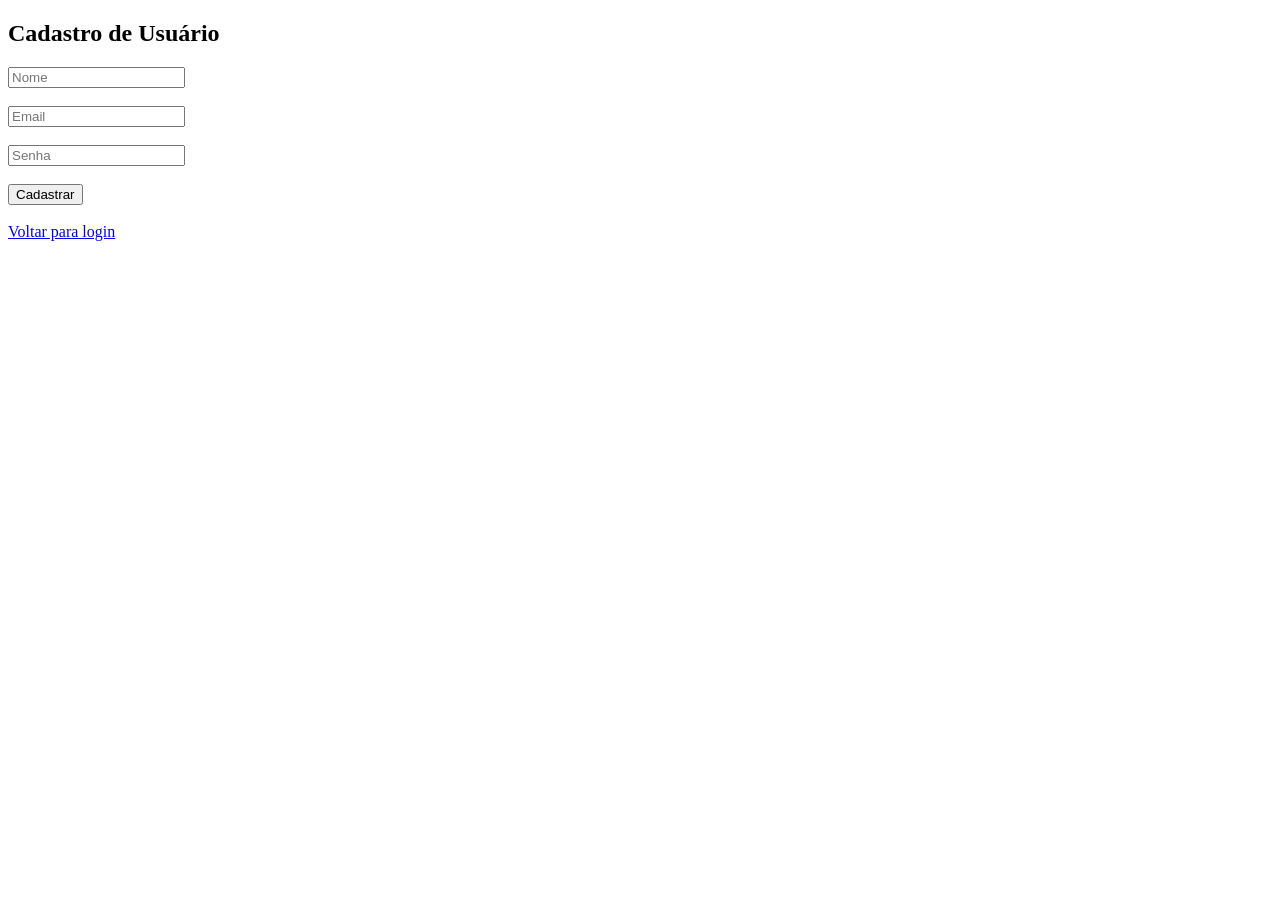
==== frontend/cadastro-usuario.html @ bef06c29 "implementa telas de login e cadastro de usuarios" ====
<!DOCTYPE html>
<html>
<head>
    <title>Cadastro - Tech4Life</title>
</head>
<body>

<h2>Cadastro de Usuário</h2>

<input type="text" id="nome" placeholder="Nome"><br><br>
<input type="email" id="email" placeholder="Email"><br><br>
<input type="password" id="senha" placeholder="Senha"><br><br>

<button onclick="cadastrar()">Cadastrar</button>

<br><br>
<a href="login.html">Voltar para login</a>

<script src="js/auth.js"></script>

</body>
</html>
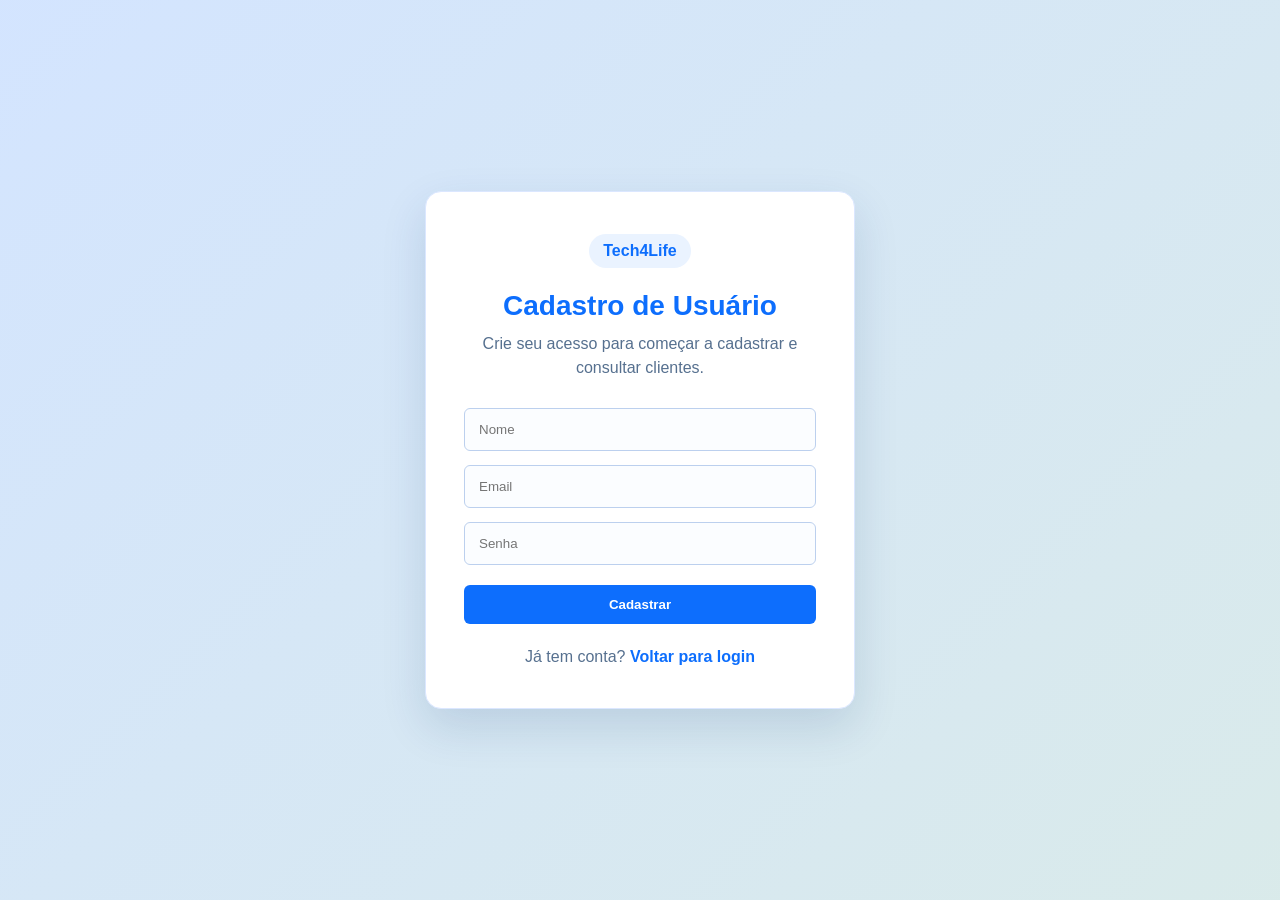
==== commit f9fd5ab2: "Ajusta telas de autenticação, clientes e favicon" ====
--- a/frontend/cadastro-usuario.html
+++ b/frontend/cadastro-usuario.html
@@ -1,22 +1,34 @@
 <!DOCTYPE html>
 <html>
 <head>
+    <meta charset="UTF-8">
     <title>Cadastro - Tech4Life</title>
+    <link rel="icon" type="image/png" href="img/t4l.png">
+    <link rel="stylesheet" href="css/style.css">
 </head>
-<body>
+<body class="auth-page">
 
-<h2>Cadastro de Usuário</h2>
+<main class="auth-card">
+    <div class="auth-brand">Tech4Life</div>
 
-<input type="text" id="nome" placeholder="Nome"><br><br>
-<input type="email" id="email" placeholder="Email"><br><br>
-<input type="password" id="senha" placeholder="Senha"><br><br>
+    <h2>Cadastro de Usuário</h2>
+    <p class="auth-text">Crie seu acesso para começar a cadastrar e consultar clientes.</p>
 
-<button onclick="cadastrar()">Cadastrar</button>
+    <div class="auth-form">
+        <input type="text" id="nome" placeholder="Nome">
+        <input type="email" id="email" placeholder="Email">
+        <input type="password" id="senha" placeholder="Senha">
 
-<br><br>
-<a href="login.html">Voltar para login</a>
+        <button onclick="cadastrar()">Cadastrar</button>
+    </div>
+
+    <p class="auth-link-text">
+        Já tem conta?
+        <a href="login.html">Voltar para login</a>
+    </p>
+</main>
 
 <script src="js/auth.js"></script>
 
 </body>
-</html>+</html>
--- a/frontend/css/style.css
+++ b/frontend/css/style.css
@@ -0,0 +1,462 @@
+*{
+    margin: 0;
+    padding: 0;
+    box-sizing: border-box;
+    font-family: Arial, Helvetica, sans-serif;
+}
+
+body{
+    background-color: #f4f8ff;
+    color: #1e3a5f;
+
+    display: flex;
+    flex-direction: column;
+    align-items: center;
+
+    min-height: 100vh;
+    padding: 30px;
+}
+
+header{
+    background-color: #0d6efd;
+    color: white;
+    padding: 20px;
+    text-align: center;
+    width: 100%;
+    border-radius: 10px;
+    margin-bottom: 30px;
+}
+
+.container{
+    width: fit-content;
+    min-width: 400px;
+    max-width: 95%;
+
+    background-color: white;
+    padding: 35px;
+
+    border-radius: 12px;
+
+    box-shadow: 0 0 15px rgba(0,0,0,0.1);
+
+    display: flex;
+    flex-direction: column;
+    align-items: center;
+}
+
+h1, h2{
+    margin-bottom: 25px;
+    text-align: center;
+    color: #0d6efd;
+}
+
+input{
+    width: 260px;
+    padding: 10px;
+    margin-bottom: 15px;
+
+    border: 1px solid #bcd0ee;
+    border-radius: 6px;
+
+    outline: none;
+
+    text-align: center;
+
+    transition: 0.3s;
+}
+
+input:focus{
+    border-color: #0d6efd;
+    box-shadow: 0 0 5px rgba(13,110,253,0.3);
+}
+
+button{
+    width: 260px;
+
+    padding: 12px;
+
+    background-color: #0d6efd;
+    color: white;
+
+    border: none;
+    border-radius: 6px;
+
+    cursor: pointer;
+
+    transition: 0.3s;
+}
+
+button:hover{
+    background-color: #0b5ed7;
+}
+
+a{
+    color: #0d6efd;
+    text-decoration: none;
+    margin-top: 10px;
+}
+
+a:hover{
+    text-decoration: underline;
+}
+
+.auth-page{
+    justify-content: center;
+    background:
+        linear-gradient(135deg, rgba(13,110,253,0.14), rgba(25,135,84,0.12)),
+        #f4f8ff;
+}
+
+.auth-card{
+    width: min(430px, 100%);
+    padding: 42px 38px;
+    background-color: white;
+    border: 1px solid #dbe7ff;
+    border-radius: 16px;
+    box-shadow: 0 18px 45px rgba(13, 58, 110, 0.14);
+    display: flex;
+    flex-direction: column;
+    align-items: stretch;
+}
+
+.auth-brand{
+    width: fit-content;
+    margin: 0 auto 22px;
+    padding: 8px 14px;
+    background-color: #eaf3ff;
+    color: #0d6efd;
+    border-radius: 999px;
+    font-weight: bold;
+    letter-spacing: 0;
+}
+
+.auth-card h2{
+    margin-bottom: 10px;
+    font-size: 28px;
+}
+
+.auth-text{
+    margin-bottom: 28px;
+    color: #56708f;
+    line-height: 1.5;
+    text-align: center;
+}
+
+.auth-form{
+    display: flex;
+    flex-direction: column;
+    gap: 14px;
+}
+
+.auth-form input{
+    width: 100%;
+    margin-bottom: 0;
+    padding: 13px 14px;
+    text-align: left;
+    background-color: #fbfdff;
+}
+
+.auth-form button{
+    width: 100%;
+    margin-top: 6px;
+    font-weight: bold;
+}
+
+.auth-link-text{
+    margin-top: 24px;
+    color: #56708f;
+    text-align: center;
+}
+
+.auth-link-text a{
+    margin-top: 0;
+    font-weight: bold;
+}
+
+table{
+    width: auto;
+    min-width: 600px;
+
+    border-collapse: collapse;
+
+    margin-top: 20px;
+
+    background-color: white;
+
+    border-radius: 10px;
+    overflow: hidden;
+
+    box-shadow: 0 0 10px rgba(0,0,0,0.1);
+}
+
+table th,
+table td{
+    border: 1px solid #dbe7ff;
+    padding: 12px 18px;
+    text-align: center;
+    white-space: nowrap;
+}
+
+table th{
+    background-color: #0d6efd;
+    color: white;
+}
+
+table tr:nth-child(even){
+    background-color: #f7fbff;
+}
+
+.clientes-page{
+    align-items: stretch;
+    padding-top: 70px;
+}
+
+.clientes-container{
+    width: min(1300px, 100%);
+    margin: 0 auto;
+}
+
+.usuario-area{
+    position: absolute;
+    top: 20px;
+    right: 30px;
+    display: flex;
+    flex-direction: column;
+    align-items: flex-end;
+    gap: 8px;
+}
+
+#saudacaoUsuario{
+    color: #1e3a5f;
+    font-size: 15px;
+    font-weight: bold;
+}
+
+.btn-logout{
+    width: auto;
+    padding: 10px 18px;
+}
+
+.busca-area{
+    display: flex;
+    justify-content: center;
+    align-items: flex-start;
+    gap: 10px;
+    margin-bottom: 20px;
+}
+
+.busca-area input{
+    margin-bottom: 0;
+}
+
+.busca-area button{
+    width: auto;
+    min-width: 110px;
+}
+
+#btnBuscar{
+    width: 44px;
+    min-width: 44px;
+    height: 40px;
+    padding: 0;
+    display: flex;
+    align-items: center;
+    justify-content: center;
+}
+
+#btnBuscar img{
+    width: 18px;
+    height: 18px;
+    object-fit: contain;
+    display: block;
+    filter: brightness(0) invert(1);
+}
+
+.tabela-topo{
+    display: flex;
+    justify-content: flex-end;
+    margin-bottom: 10px;
+}
+
+.tabela-topo button{
+    width: auto;
+    padding: 12px 18px;
+}
+
+.table-wrapper{
+    max-height: 510px;
+    overflow-x: auto;
+    overflow-y: auto;
+    border-radius: 10px;
+    box-shadow: 0 0 10px rgba(0,0,0,0.1);
+}
+
+.clientes-table{
+    width: 100%;
+    min-width: 1150px;
+    margin-top: 0;
+    box-shadow: none;
+}
+
+.clientes-table th{
+    position: sticky;
+    top: 0;
+    z-index: 1;
+}
+
+.cliente-acoes{
+    min-width: 320px;
+}
+
+.btn-acao{
+    width: auto;
+    min-width: 86px;
+    padding: 8px 12px;
+    margin: 2px 3px;
+    color: white;
+    font-size: 14px;
+}
+
+.btn-visualizar{
+    background-color: #198754;
+}
+
+.btn-visualizar:hover{
+    background-color: #157347;
+}
+
+.btn-editar{
+    background-color: #ffc107;
+    color: #1e3a5f;
+}
+
+.btn-editar:hover{
+    background-color: #e0a800;
+}
+
+.btn-excluir{
+    background-color: #dc3545;
+}
+
+.btn-excluir:hover{
+    background-color: #bb2d3b;
+}
+
+dialog{
+    margin: auto;
+    padding: 0;
+    border: none;
+    border-radius: 12px;
+    box-shadow: 0 0 20px rgba(0,0,0,0.2);
+}
+
+dialog::backdrop{
+    background-color: rgba(13, 58, 110, 0.35);
+}
+
+.cliente-modal{
+    width: min(620px, calc(100% - 32px));
+    background-color: white;
+    border-radius: 16px;
+}
+
+.modal-content{
+    padding: 34px;
+}
+
+.modal-content h2{
+    margin-bottom: 24px;
+}
+
+.modal-form{
+    display: grid;
+    grid-template-columns: 1fr 1fr;
+    gap: 14px;
+}
+
+.modal-form input{
+    width: 100%;
+    margin-bottom: 0;
+    text-align: left;
+    background-color: #fbfdff;
+}
+
+.modal-form input:first-of-type,
+.modal-form input:nth-of-type(2){
+    grid-column: span 2;
+}
+
+.modal-actions{
+    display: flex;
+    justify-content: flex-end;
+    gap: 10px;
+    margin-top: 24px;
+}
+
+.modal-actions button{
+    width: auto;
+    min-width: 120px;
+    margin-top: 0;
+}
+
+#btnFecharModal{
+    background-color: #6c757d;
+}
+
+#btnFecharModal:hover{
+    background-color: #5c636a;
+}
+
+@media (max-width: 700px){
+    .auth-page{
+        padding: 20px;
+    }
+
+    .auth-card{
+        padding: 32px 24px;
+    }
+
+    .clientes-page{
+        padding: 80px 15px 25px;
+    }
+
+    .busca-area{
+        flex-direction: column;
+        align-items: stretch;
+    }
+
+    .busca-area input,
+    .busca-area button,
+    .tabela-topo button{
+        width: 100%;
+    }
+
+    #btnBuscar{
+        min-width: 100%;
+    }
+
+    .usuario-area{
+        right: 15px;
+    }
+
+    .modal-content{
+        padding: 26px 20px;
+    }
+
+    .modal-form{
+        grid-template-columns: 1fr;
+    }
+
+    .modal-form input:first-of-type,
+    .modal-form input:nth-of-type(2){
+        grid-column: span 1;
+    }
+
+    .modal-actions{
+        flex-direction: column;
+    }
+
+    .modal-actions button{
+        width: 100%;
+    }
+}
